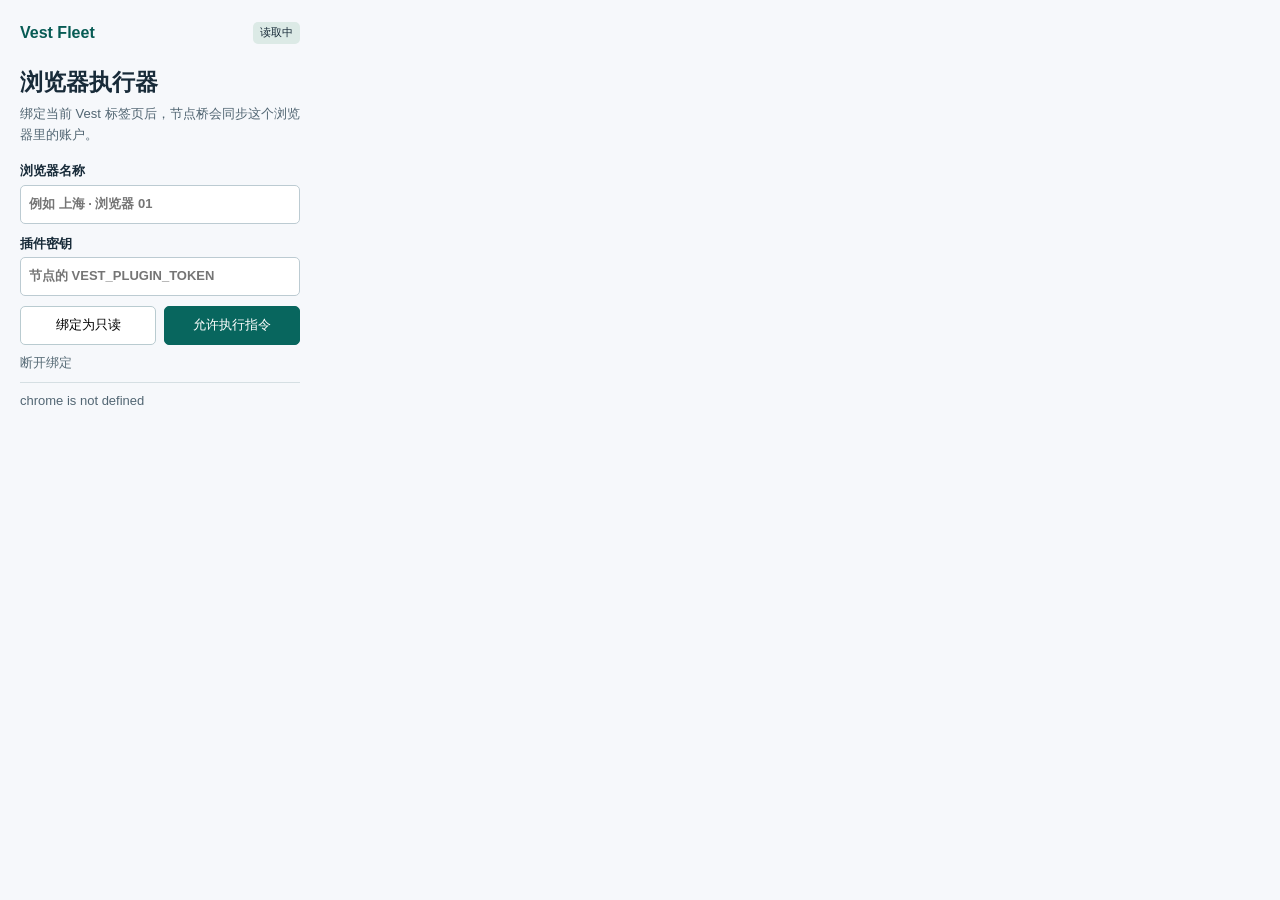
==== extension/popup.html @ 25dc9f76 "Implement multi-node Vest fleet and center-directed node updates" ====
<!doctype html>
<html lang="zh-CN">
<head><meta charset="utf-8"><link rel="stylesheet" href="popup.css"><title>Vest Fleet 节点连接</title></head>
<body>
<header><strong>Vest Fleet</strong><span id="mode">读取中</span></header>
<h1>浏览器执行器</h1>
<p>绑定当前 Vest 标签页后，节点桥会同步这个浏览器里的账户。</p>
<label>浏览器名称<input id="label" maxlength="80" placeholder="例如 上海 · 浏览器 01"></label>
<label>插件密钥<input id="token" type="password" autocomplete="off" placeholder="节点的 VEST_PLUGIN_TOKEN"></label>
<div class="buttons"><button id="readonly">绑定为只读</button><button id="execute">允许执行指令</button></div>
<button id="disconnect" class="link">断开绑定</button>
<output id="status" role="status"></output>
<script src="popup.js"></script>
</body></html>
---- extension/popup.css ----
* {
  box-sizing: border-box;
}

body {
  width: 320px;
  margin: 0;
  padding: 20px;
  background: #f6f8fb;
  color: #182b39;
  font: 13px/1.6 "Segoe UI","Microsoft YaHei",sans-serif;
}

header,.buttons {
  display: flex;
  align-items: center;
  justify-content: space-between;
  gap: 8px;
}

header strong {
  font-size: 16px;
  color: #075b54;
}

header span {
  font-size: 11px;
  background: #dceae6;
  border-radius: 5px;
  padding: 2px 7px;
}

h1 {
  font-size: 23px;
  margin: 18px 0 4px;
}

p,output {
  color: #526673;
}

p {
  margin: 0 0 15px;
}

label {
  display: block;
  font-weight: 600;
  margin: 10px 0;
}

input,button {
  font: inherit;
}

input {
  margin-top: 3px;
  display: block;
  width: 100%;
  padding: 8px;
  border: 1px solid #bccbd2;
  border-radius: 5px;
}

button {
  background: #fff;
  border: 1px solid #b9cbd0;
  border-radius: 5px;
  padding: 8px 11px;
  cursor: pointer;
}

.buttons button {
  flex: 1;
}

#execute {
  background: #08665e;
  color: white;
  border-color: #08665e;
}

.link {
  border: 0;
  background: none;
  color: #586c77;
  padding: 8px 0;
}

output {
  display: block;
  border-top: 1px solid #d5dfe3;
  padding-top: 8px;
  overflow-wrap: anywhere;
}
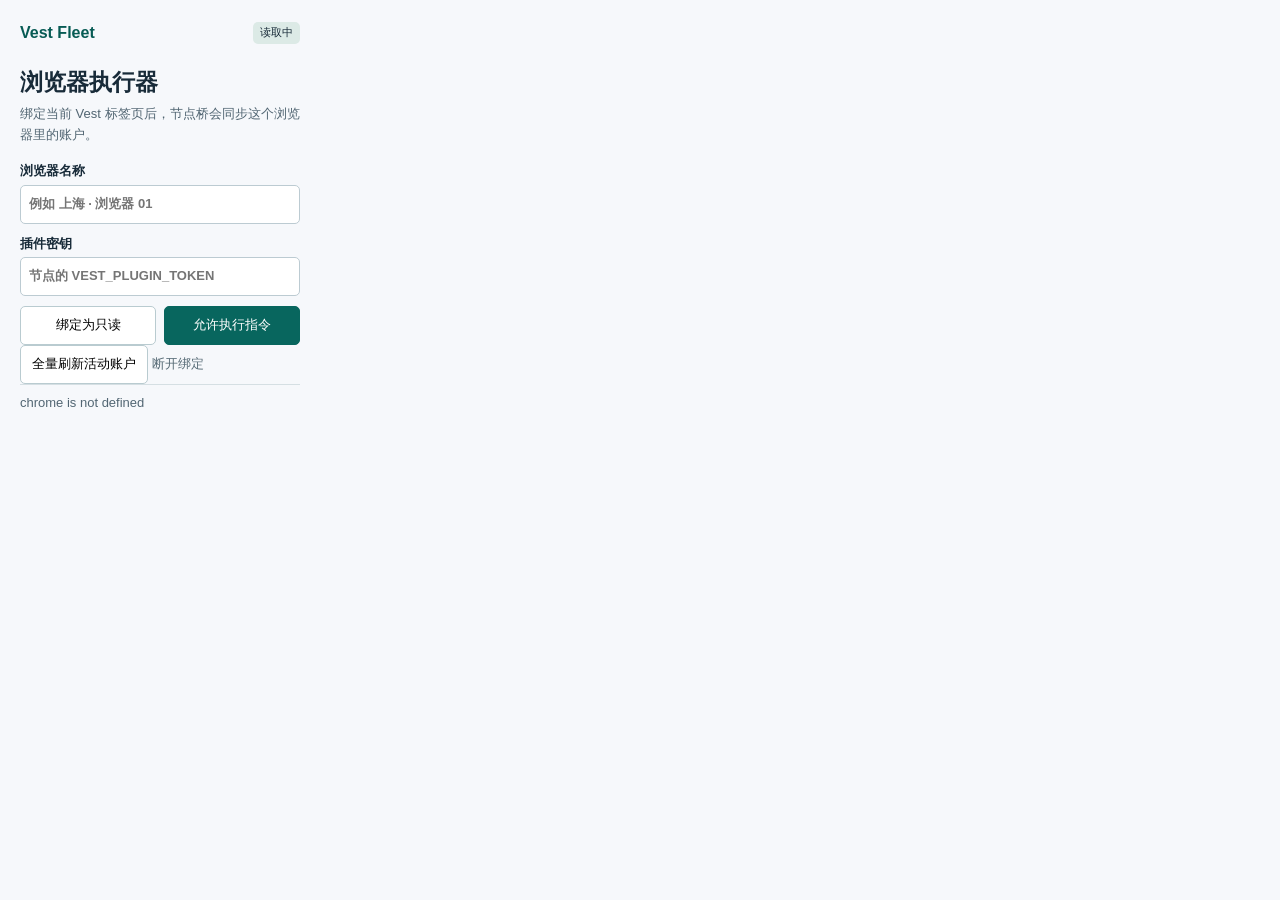
==== commit f627d2f5: "Monitor active account cards and size stops from the daily equity floor" ====
--- a/extension/popup.html
+++ b/extension/popup.html
@@ -8,6 +8,7 @@
 <label>浏览器名称<input id="label" maxlength="80" placeholder="例如 上海 · 浏览器 01"></label>
 <label>插件密钥<input id="token" type="password" autocomplete="off" placeholder="节点的 VEST_PLUGIN_TOKEN"></label>
 <div class="buttons"><button id="readonly">绑定为只读</button><button id="execute">允许执行指令</button></div>
+<button id="refreshCards">全量刷新活动账户</button>
 <button id="disconnect" class="link">断开绑定</button>
 <output id="status" role="status"></output>
 <script src="popup.js"></script>
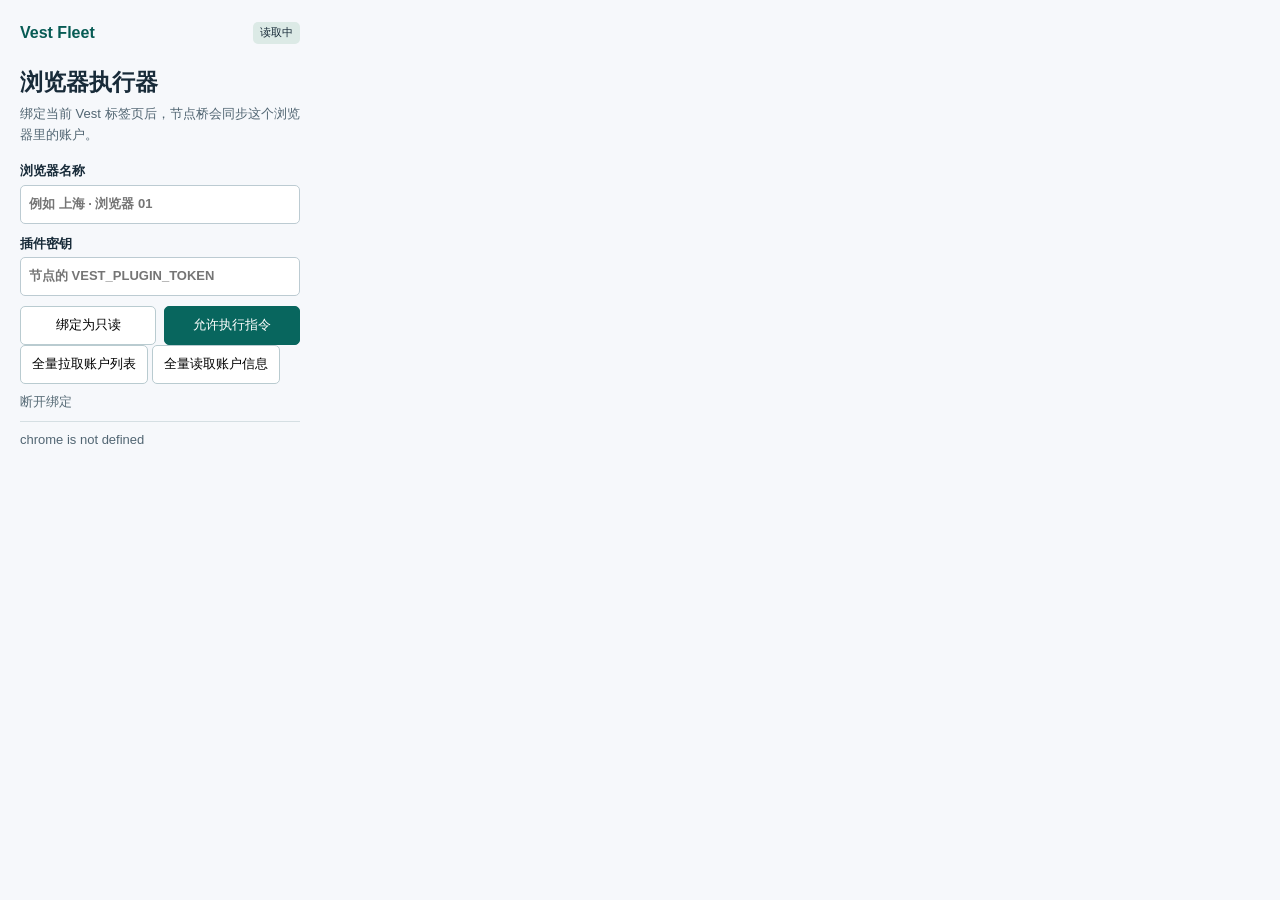
==== commit 54904ea4: "Refresh the active directory before full Portfolio account reads" ====
--- a/extension/popup.html
+++ b/extension/popup.html
@@ -8,7 +8,8 @@
 <label>浏览器名称<input id="label" maxlength="80" placeholder="例如 上海 · 浏览器 01"></label>
 <label>插件密钥<input id="token" type="password" autocomplete="off" placeholder="节点的 VEST_PLUGIN_TOKEN"></label>
 <div class="buttons"><button id="readonly">绑定为只读</button><button id="execute">允许执行指令</button></div>
-<button id="refreshCards">全量刷新活动账户</button>
+<button id="refreshCards">全量拉取账户列表</button>
+<button id="readAll">全量读取账户信息</button>
 <button id="disconnect" class="link">断开绑定</button>
 <output id="status" role="status"></output>
 <script src="popup.js"></script>
